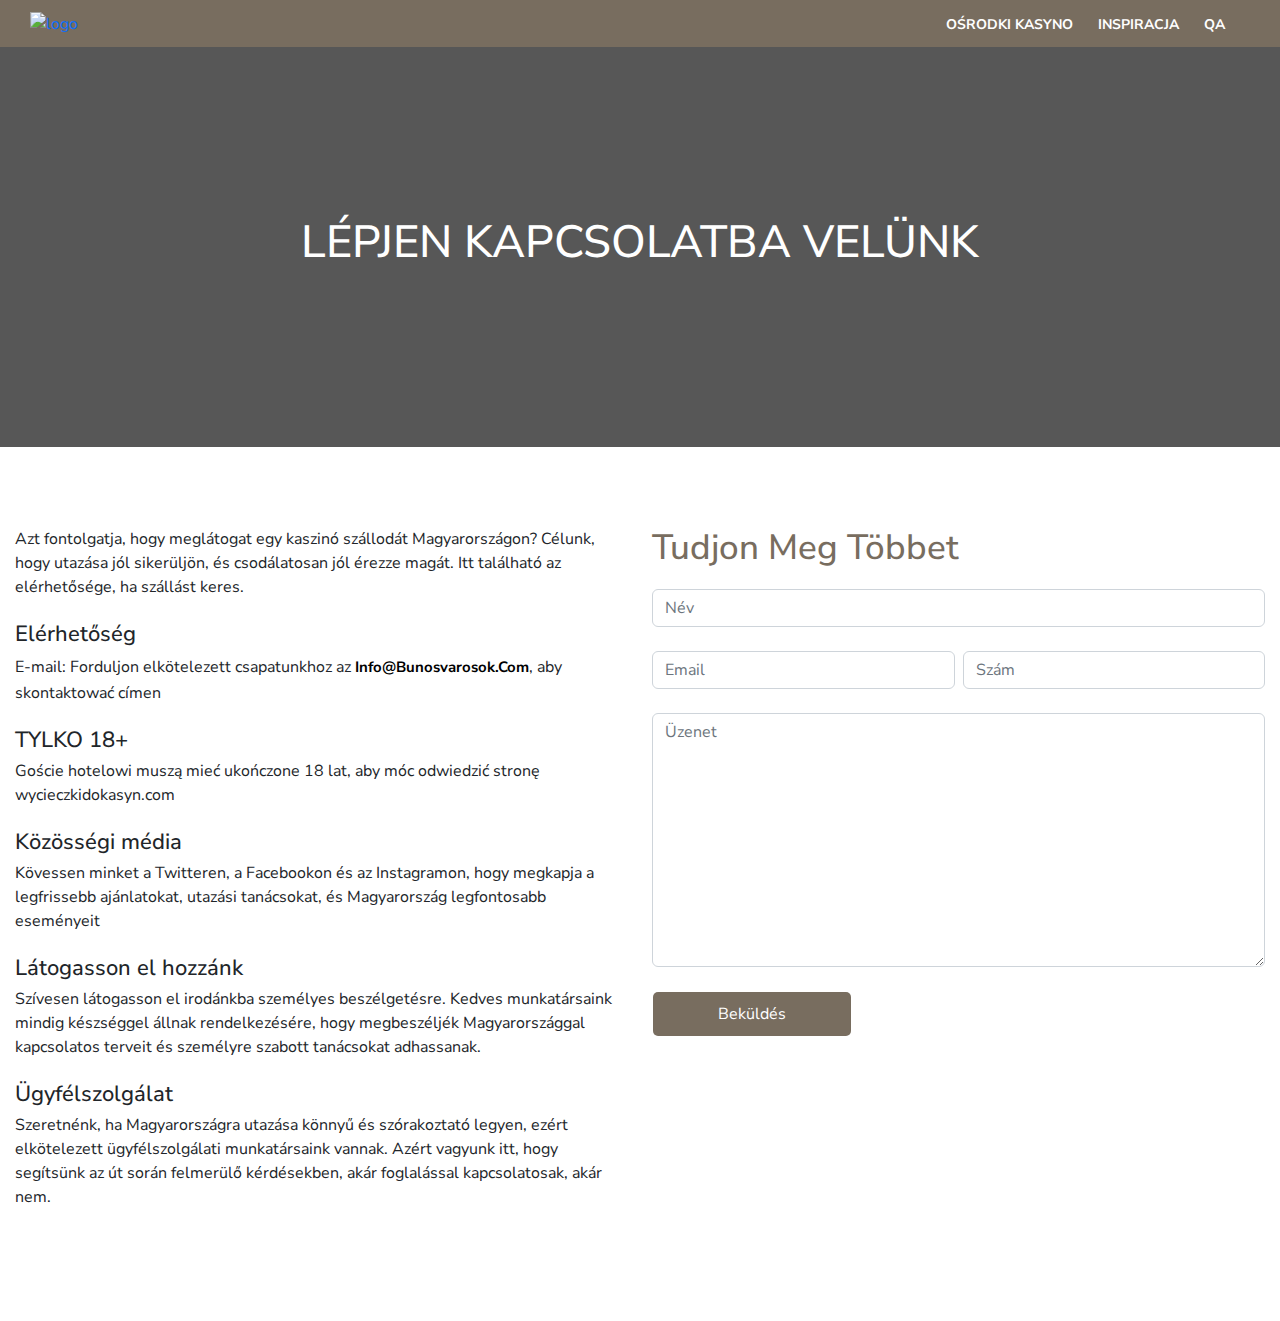
==== contactus.html @ f7ce670f "commit" ====
<!DOCTYPE html>
<html lang="hu">

<head>
    <meta charset="UTF-8">
    <meta name="viewport" content="width=device-width, initial-scale=1.0">
    <title>Lépjen kapcsolatba velünk</title>
    <link rel="icon" type="image/x-icon" href="image/fav.png">
    <link rel="stylesheet" href="https://cdnjs.cloudflare.com/ajax/libs/font-awesome/6.5.1/css/all.min.css">
    <link rel="stylesheet" href="css/bootstrap.css">
    <link rel="stylesheet" href="css/style.css">
    <link rel="stylesheet" href="css/responsive.css">
</head>

<body>
    <!-- header section start -->
    <nav>
        <div class="container">
            <div class="navbar">
                <div class="logo"><a href="index.html"><img src="image/logo.png" alt="logo"></a></div>
                <div class="navlink">
                    <div class="closebutton"><i class="fa fa-times-circle" aria-hidden="true"></i></div>
                    <ul>
                        <li>
                            <a href="">Ośrodki kasyno</a>
                        </li>
                        <li>
                            <a href="">Inspiracja</a>
                        </li>
                        <li>
                            <a href="">QA</a>
                        </li>

                    </ul>
                </div>
                <div class="open"><i class="fa fa-bars" aria-hidden="true"></i></div>
            </div>
        </div>
    </nav>
    <!-- header section start -->
    <!-- hotel banner section start -->
    <div class="contact_banner">
        <div class="container">
            <div class="row">
                <div class="col-12">
                    <div class="banner_box">
                        <h1>Lépjen kapcsolatba velünk</h1>
                    </div>
                </div>
            </div>
        </div>
    </div>
    <!-- hotel banner section end -->
    <!-- information section start -->
    <div class="contact_section">
        <div class="container">
            <div class="row mb-4 email">
                <div class="col-lg-6">
                    <p>Azt fontolgatja, hogy meglátogat egy kaszinó szállodát Magyarországon? Célunk, hogy utazása jól
                        sikerüljön, és csodálatosan jól érezze magát. Itt található az elérhetősége, ha szállást keres.
                    </p>
                    <h3 class="mb-1">Elérhetőség</h3>
                    <p>E-mail: Forduljon elkötelezett csapatunkhoz az<a href="mailto:info@bunosvarosok.com"><b>
                                info@bunosvarosok.com</b></a>, aby skontaktować
                        címen</p>
                    <h3 class="mb-1">TYLKO 18+</h3>
                    <p class="mb-2">Goście hotelowi muszą mieć ukończone 18 lat, aby móc odwiedzić stronę
                        wycieczkidokasyn.com</p>
                    <h3 class="mb-1">Közösségi média</h3>
                    <p class="mb-2">Kövessen minket a Twitteren, a Facebookon és az Instagramon, hogy megkapja a
                        legfrissebb
                        ajánlatokat, utazási tanácsokat, és Magyarország legfontosabb eseményeit
                    </p>
                    <h3 class="mb-1">Látogasson el hozzánk</h3>
                    <p class="mb-2">Szívesen látogasson el irodánkba személyes beszélgetésre. Kedves
                        munkatársaink mindig készséggel állnak rendelkezésére, hogy megbeszéljék Magyarországgal
                        kapcsolatos terveit és személyre szabott tanácsokat adhassanak.
                    </p>
                    <h3 class="mb-1">Ügyfélszolgálat</h3>
                    <p class="mb-2">Szeretnénk, ha Magyarországra utazása könnyű és szórakoztató legyen, ezért
                        elkötelezett ügyfélszolgálati munkatársaink vannak. Azért vagyunk itt, hogy segítsünk az út
                        során
                        felmerülő kérdésekben, akár foglalással kapcsolatosak, akár nem.

                    </p>
                </div>
                <div class="col-lg-6">
                    <div class="right_side_first">
                        <!-- <img src="./assets/images/Homebanner.jpeg" alt="" class="img-fluid"> -->
                       <h2>Tudjon meg többet</h2> 
                        <form action="#">
                            <div class="div mb-4">
                                <input type="text" placeholder="Név" class="form-control ">
                            </div>
                            <div class="div  mb-4 d-flex">
                                <input type="email" placeholder="Email" class="form-control me-2">
                                <input type="number" placeholder="Szám" class="form-control">
                            </div>
                            <div class="div mb-4">
                                <textarea class="form-control" placeholder="Üzenet" rows="10"></textarea>
                            </div>
                            <div class="div">
                                <input type="Submit" value="Beküldés" class="form-control sub_btn">
                            </div>
                        </form>
                    </div>
                </div>
            </div>
        </div>
    </div>
    <!-- information section end -->
    <!-- footer start -->
    <!-- <div class="footer">
        <div class="container">
            <div class="row">
                <div class="col-lg-4 col-sm-12 col-xs-12">
                    <div class="self_footer">
                        <a href="index.html">
                            <h4><img src="image/logo.png" alt="logo"></h4>
                        </a>
                        <ul>
                            <li>Winning Wonderland doświadcz luksusu w <br>naszym Premier Casino Resort
                            </li>
                        </ul>
                    </div>
                </div>
                <div class="col-lg-4 col-sm-12 col-xs-12">
                    <div class="self_footer self_footer_address">
                        <h4>Linki do stron</h4>
                        <ul>
                            <li>
                                <a href="casinoresort.html">Ośrodki kasyno</a>
                            </li>
                            <li>
                                <a href="inspiration.html">Inspiracja</a>
                            </li>
                            <li>
                                <a href="QA.html">QA</a>
                            </li>
                            <li>
                                <a href="contactus.html">Skontaktuj się z nami</a>
                            </li>
                            <li>
                                <a href="privacy.html">Polityka prywatności</a>
                            </li>
                            <li>
                                <a href="terms.html">Warunki</a>
                            </li>
                        </ul>
                    </div>
                </div>
                <div class="col-lg-4 col-sm-12 col-xs-12">
                    <div class="self_footer self_footer_address">
                        <h4>Aby się z nami skontaktować
                        </h4>
                        <div class="email">
                            <p>E-MAIL:
                            </p>
                            <ul>
                                <li>
                                    <a href="mailto:@wycieczkidokasyn.com">info@wycieczkidokasyn.com</a>
                                </li>
                            </ul>
                        </div>
                    </div>
                </div>
            </div>
            <div class="row">
                <div class="col-12 text-center">
                    <div class="social_profile">
                        <ul>
                            <li><a href="#"><i class="fa-brands fa-facebook-f"></i></a></li>
                            <li><a href="#"><i class="fa-brands fa-x-twitter"></i></a></li>
                            <li><a href="#"><i class="fa-brands fa-google-plus-g"></i></a></li>
                            <li><a href="#"><i class="fa-brands fa-instagram"></i></a></li>
                        </ul>
                    </div>
                </div>
            </div>
        </div>
    </div>
    footer section end -->
    <!-- footer copyright section start -->
    <!-- <div class="copyright_section">
        <div class="container">
            <div class="row">
                <div class="col-lg-12 col-sm-12 col-xs-12">
                    <p class="copyright">Copyright © 2024<a href="#">wycieczkidokasyn</a>.</p>
                </div>
            </div>
        </div>
    </div> -->
    <!-- footer copyright section end  -->
    <script src="https://cdnjs.cloudflare.com/ajax/libs/jquery/2.2.2/jquery.min.js"></script>
    <script src="javascript/bootstrap.js"></script>
    <script src="javascript/slick.js"></script>
    <script src="https://maxcdn.bootstrapcdn.com/bootstrap/4.1.3/js/bootstrap.min.js"></script>
    <script>
        $(document).ready(function () {
            $(".open").click(function () {
                $("body").addClass("toggle");
            });
        });
        $(document).ready(function () {
            $(".closebutton").click(function () {
                $("body").removeClass("toggle");
            });
        });
    </script>
    <script>
        (function () {
            "use strict";

            var cookieAlert = document.querySelector(".cookie-alert");
            var acceptCookies = document.querySelector(".accept-cookies");

            cookieAlert.offsetHeight; // Force browser to trigger reflow (https://stackoverflow.com/a/39451131)

            if (!getCookie("acceptCookies")) {
                cookieAlert.classList.add("show");
            }

            acceptCookies.addEventListener("click", function () {
                setCookie("acceptCookies", true, 60);
                cookieAlert.classList.remove("show");
            });
        })();

        // Cookie functions stolen from w3schools
        function setCookie(cname, cvalue, exdays) {
            var d = new Date();
            d.setTime(d.getTime() + (exdays * 24 * 60 * 60 * 1000));
            var expires = "expires=" + d.toUTCString();
            document.cookie = cname + "=" + cvalue + ";" + expires + ";path=/";
        }

        function getCookie(cname) {
            var name = cname + "=";
            var decodedCookie = decodeURIComponent(document.cookie);
            var ca = decodedCookie.split(';');
            for (var i = 0; i < ca.length; i++) {
                var c = ca[i];
                while (c.charAt(0) === ' ') {
                    c = c.substring(1);
                }
                if (c.indexOf(name) === 0) {
                    return c.substring(name.length, c.length);
                }
            }
            return "";
        }
    </script>
    <script>
        $(document).ready(function () {
            $(window).scroll(function () {
                var nav = $("nav");
                nav.toggleClass("sticky", $(window).scrollTop() > 0);
            });
        });
    </script>

</body>

</html>
---- css/style.css ----
@import url('https://fonts.googleapis.com/css2?family=Nunito+Sans:opsz,wght@6..12,200;6..12,300;6..12,400;6..12,500;6..12,600;6..12,700;6..12,800;6..12,900;6..12,1000&display=swap');

:root {
    --primary-color: #786D5F;
    --secondary-color: #FFDE59;
    --main-color: #fff;
}

* {
    margin: 0;
    padding: 0;
    font-family: "Nunito sans";
}

ul,
li,
p,
a {
    text-decoration: none;
    list-style: none;
    margin: 0;
    padding: 0;
}

h1,
h2,
h3,
h4,
h5,
h6 {}

a,
a:hover,
a:focus,
a:active {
    text-decoration: none;
    outline: none;
}

.button,
a:hover {
    color: #000;
}

img {
    width: 100%;
    max-width: 100%;
}

.container {
    width: 100%;
    max-width: 1440px;
    margin: 0 auto;
    padding: 0 15px;
}

h2 {
    text-align: center;
    color: var(--primary-color);
    font-size: 35px;
    padding-bottom: 50px;
    text-transform: capitalize;
}

/* navbar styling  */
nav {
    background-color: var(--primary-color);
}

.logo img {
    max-width: 130px;
}

.navbar {
    padding: 10px 15px;
    display: flex;
    justify-content: space-between;
    align-items: center;
}

.navlink ul {
    display: flex;
    align-items: center;
}

.navlink ul li {
    font-size: 18px;
    margin: 0 25px 0 0;

}

.navlink ul li a {
    color: #fff;
    font-size: 14px;
    font-style: normal;
    font-weight: bold;
    line-height: normal;
    text-transform: uppercase;
}

.open {
    display: none;
}

.closebutton {
    display: none;
}

.banner_box {
    display: flex;
    flex-direction: column;
    justify-content: center;
    align-items: center;
    height: 100%;
    text-align: center;
    position: absolute;
    top: 50%;
    left: 50%;
    color: var(--main-color);
    width: 80%;
    transform: translate(-50%, -50%);
}

.banner_box h1 {
    font-size: 45px;
    text-transform: uppercase;
}

/* navbar stylng end */
/* contact styling start */
.contact_banner {
    height: 400px;
    background-image: url(../image/contactusbanner.jpg);
    background-size: cover;
    background-position: bottom;
    background-repeat: no-repeat;
    position: relative;
}

.contact_banner::before {
    position: absolute;
    content: '';
    background: #000000a8;
    width: 100%;
    height: 100%;
    z-index: 0;
}

.contact_section h3 {
    font-size: 22px;
    text-align: left;
    line-height: 30px;
    margin-top: 20px;
    padding: 0;
}

.contact_section h2 {
    font-size: 35px;
    text-align: left;
    padding: 0;
    margin-bottom: 20px;

}

.contact_section {
    padding: 80px 0;
}

input.form-control.sub_btn {
    width: 200px;
    padding: 10px;
    background-color: var(--primary-color);
    color: #ffff;
    border: 1px solid transparent;
    transition: all 0.5s;
}

input.form-control.sub_btn:hover {
    font-weight: 500;
    background-color: #fff;
    color: var(--primary-color);
    border: 1px solid var(--primary-color);
}

.row.email p a {
    color: #000;
    -webkit-transition: all 0.3s ease 0s;
    transition: all 0.3s ease 0s;
    line-height: 28px;
    font-size: 15px;
    text-transform: capitalize;
}

/* contact styling end */
/* privacy styling start */
.privacy__section {
    position: relative;
    height: 400px;
    background-image: url(../img/privacybanner.jpg);
    background-repeat: no-repeat;
    background-size: cover;
    background-position: center;
    object-fit: cover;
    margin-top: 0;
    isolation: isolate;
    display: flex;
    flex-direction: column;
    justify-content: center;
    align-items: center;
    text-align: center;
}

.privacy__section::after {
    content: '';
    position: absolute;
    inset: 0;
    background-color: rgba(0, 0, 0, 0.55);
    z-index: -1;
}

.privacy-policy {
    padding: 40px 0;
}

.privacy-policy a {
    color: #000;
    font-weight: 700;
}

.privacy__section .banner__text h1 {
    color: var(--main-color);
    text-transform: uppercase;
}

/* privacy styling end */
/* terms styling start */
.terms__section {
    position: relative;
    height: 400px;
    background-image: url(../img/termsbanner.jpg);
    background-repeat: no-repeat;
    background-size: cover;
    background-position: center;
    object-fit: cover;
    margin-top: 0;
    isolation: isolate;
    display: flex;
    flex-direction: column;
    justify-content: center;
    align-items: center;
    text-align: center;

}

.terms__section::after {
    content: '';
    position: absolute;
    inset: 0;
    background-color: rgba(0, 0, 0, 0.55);
    z-index: -1;
}

.terms_conditons {
    padding: 40px 0;
}

.terms_conditons a {
    color: #000;
    font-weight: 700;
}

.terms__section .banner__text h1 {
    color: #fff;
    text-transform: uppercase;
}

.banner__text {
    display: flex;
    flex-direction: column;
    justify-content: center;
    align-items: center;
    height: 100%;
    text-align: center;
    position: absolute;
    top: 50%;
    left: 50%;
    color: var(--main-color);
    width: 80%;
    transform: translate(-50%, -50%);
}

.terms_conditons ul li {
    list-style-type: disc;
    margin-left: 15px;
}

.terms_conditons ol li {
    margin-left: -9px;
    list-style-type: unset;

}

/* terms styling end */
/* footer styling */
.footer {
	padding: 40px 0;
    background: var(--primary-color);
}

/*END FOOTER SOCIAL DESIGN*/
.self_footer h4 img {
	max-width: 200px;
}


.self_footer h4 {
	color: var(--main-color);
	margin-top: 0;
	margin-bottom: 5px;
	font-weight: 700;
	text-transform: uppercase;
	font-size: 20px;
}
.self_footer p {
	color: var(--main-color);
	text-transform: uppercase;
	margin: 21px 0 0;
}

.self_footer ul {
	margin: 0;
	padding: 0;
	list-style: none;
}

.self_footer ul li {
	font-weight: 400;
	color: var(--secondary-color);
	line-height: 28px;
}

.self_footer ul li a {
	color: var(--font-color);
	-webkit-transition: all 0.3s ease 0s;
	transition: all 0.3s ease 0s;
	line-height: 28px;
	font-size: 15px;
	text-transform: capitalize;
}

.self_footer ul li a:hover {
	color: var(--main-color);
}

.self_footer_address ul li {
	color: #fff;
	font-size: 15px;
}

.self_footer_address ul li span {
	font-weight: 400;
	color: #fff;
	line-height: 28px;
}

.self_footer {
	margin-bottom: 20px;
}

.contact_social ul {
	list-style: outside none none;
	margin: 0;
	padding: 0;
}

/*END NEWSLETTER CSS*/

/*START SOCIAL PROFILE CSS*/
.social_profile {
	margin-top: 30px;
}

.social_profile ul {
	list-style: outside none none;
	margin: 0;
	padding: 0;
}

.social_profile ul li {
	float: left;
}

.social_profile ul li a {
	text-align: center;
	border: 0px;
	text-transform: uppercase;
	transition: all 0.3s ease 0s;
	margin: 0px 8px 0 0;
	font-size: 18px;
	color: #fff;
	border-radius: 50%;
	width: 50px;
	height: 50px;
	border: 2px solid var(--main-color);
	background: var(--main-color);
	display: inline-flex;
	justify-content: center;
	align-items: center;
}

.social_profile ul li a:hover {
	background: #fff;
	border: 2px solid var(--main-color);
	color: var(--main-color);
}

/*END SOCIAL PROFILE CSS*/
.copyright {
	margin-top: 70px;
	padding-top: 40px;
	color: var(--main-color);
	font-size: 15px;
	border-top: 1px solid var(--main-color);
	text-align: center;
}

.copyright a {
	color: var(--font-color);
	transition: all 0.2s ease 0s;
}

.copyright a:hover {
	color: var(--secondary-color);
}

/* footer styling end */
/* search styling start */
#search-wrapper {
    display: flex;
    border: 1px solid rgba(0, 0, 0, 0.276);
    align-items: stretch;
    border-radius: 50px;
    background-color: #fff;
    overflow: hidden;
    max-width: 400px;
    box-shadow: 2px 1px 5px 1px rgba(0, 0, 0, 0.273);

}

#search {
    border: none;
    width: 350px;
    font-size: 15px;
}

#search:focus {
    outline: none;
}

.search-icon {
    margin: 10px;
    color: rgba(0, 0, 0, 0.564);
}

#search-button {
    border: none;
    cursor: pointer;
    color: #fff;
    background-color:var(--primary-color);
    padding: 0px 10px;
}

/* search styling end */
---- css/responsive.css ----
@media screen and (max-width:1200px) {
    body.toggle .navlink {
        transform: translateX(0);
        
    }

    .open {
        display: block;
        color: #fff;
        font-size: 30px;
    }

    .closebutton {
        display: block;
        position: absolute;
        top: 20px;
        right: 40px;
        color: #fff;
        font-size: 25px;
    }

    .saerchbar {
        display: none;
    }


    .navlink {
        transform: translateX(-100%);
        transition: all 0.5s linear;
        position: fixed;
        left: 0;
        top: 0;
        bottom: 0;
        background: #004F44;
        width: 400px;
        padding: 40px;
        margin: 0;
        z-index: 9;
    }

    .navlink ul {
        display: flex;
        flex-direction: column;
        align-items: start;
    }

    .navbar .navlink {
        margin-left: 0;

    }

    .navlink ul li a {
        color: #fff;
    }

    .navlink ul li {
        padding: 10px;
    }

    .box1 h2 {
        margin-top: 10px;
    }

    .social_profile ul li a {
        font-size: 18px;
        width: 45px;
        height: 45px;
        line-height: 47px;
    }

    .copyright {
        margin-top: 20px;
        padding-top: 10px;
    }

    .same_box h1 {
        font-size: 35px;
    }

    .same_box p {
        font-size: 16px;

    }
    
}
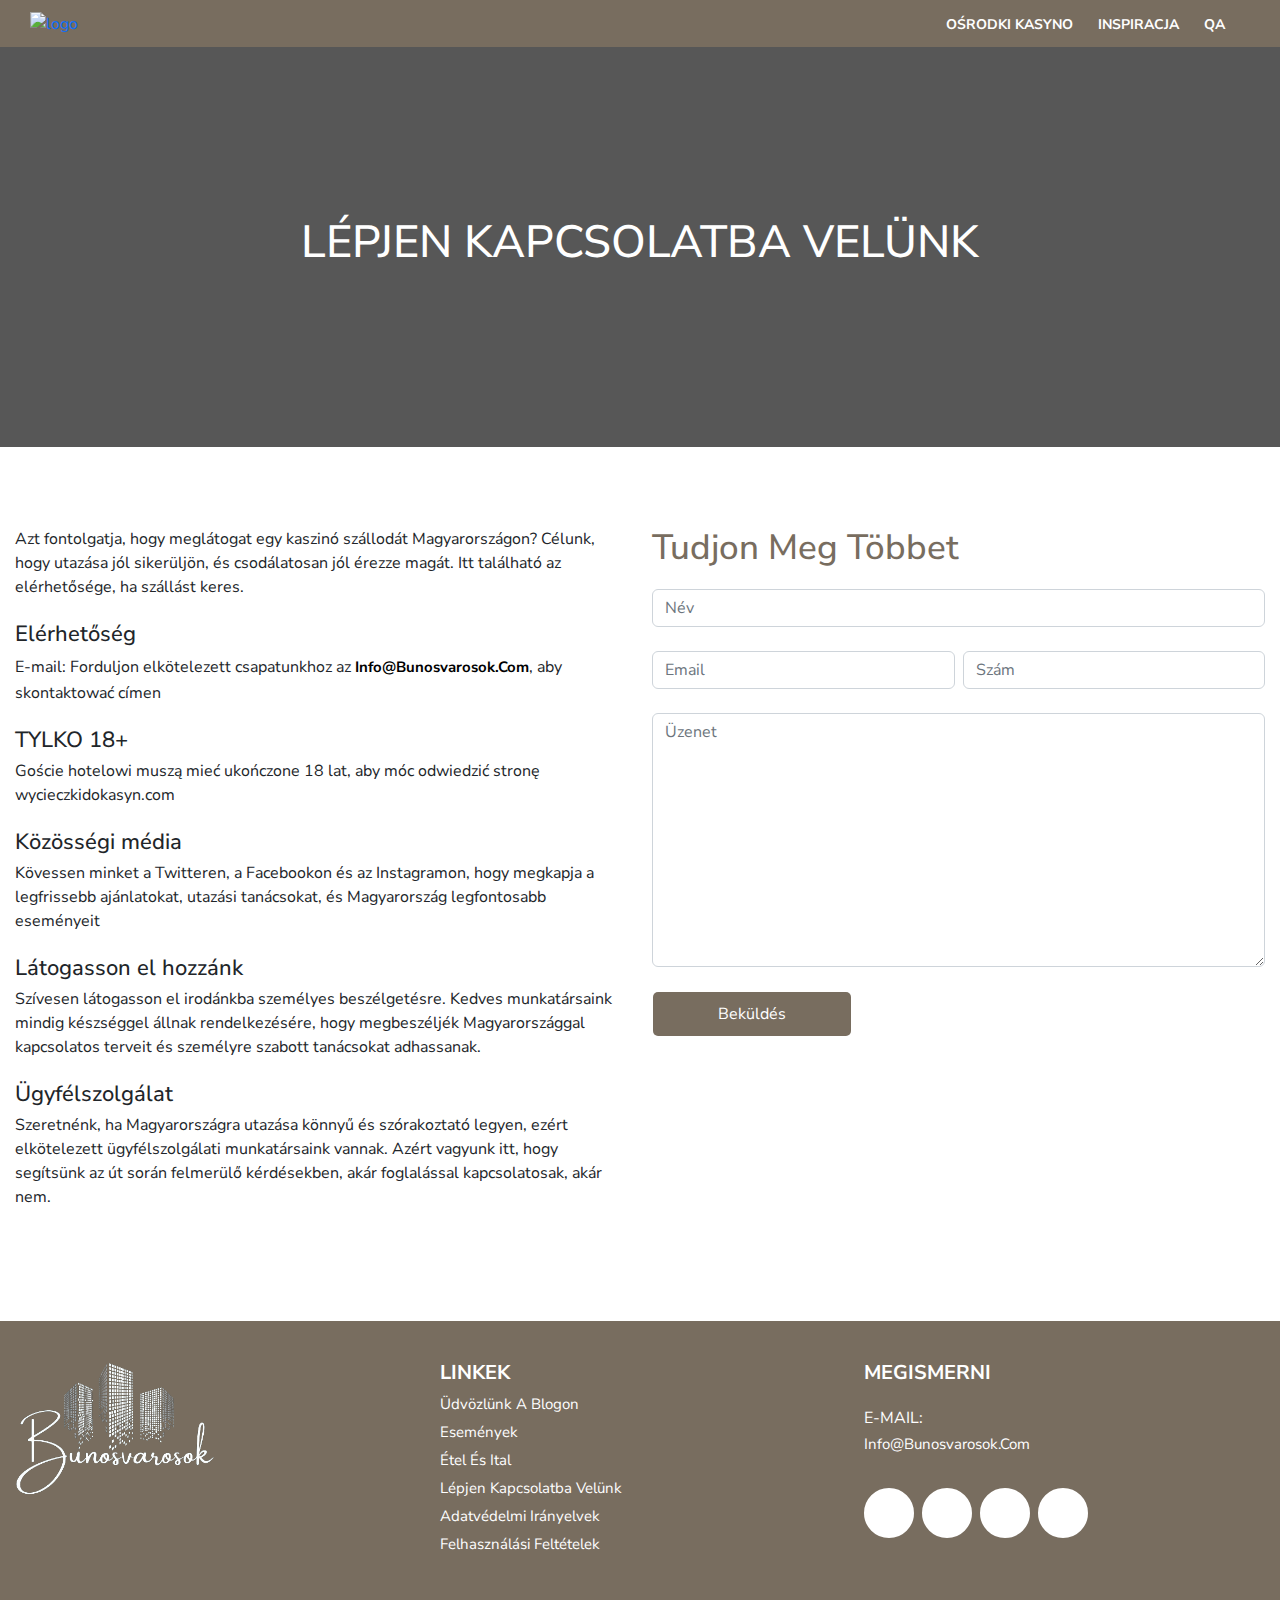
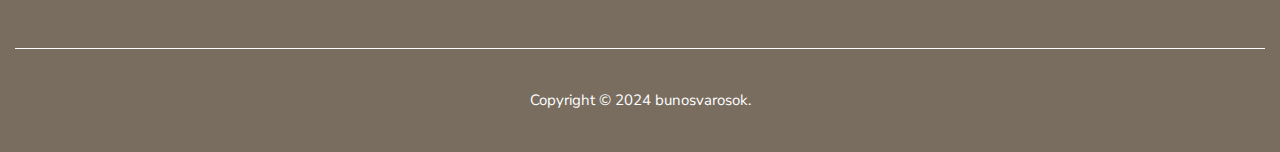
==== commit 79518fbb: "CHANGES" ====
--- a/contactus.html
+++ b/contactus.html
@@ -109,87 +109,79 @@
         </div>
     </div>
     <!-- information section end -->
-    <!-- footer start -->
-    <!-- <div class="footer">
+    <!-- footer section start -->
+    <div class="footer">
         <div class="container">
             <div class="row">
                 <div class="col-lg-4 col-sm-12 col-xs-12">
                     <div class="self_footer">
                         <a href="index.html">
-                            <h4><img src="image/logo.png" alt="logo"></h4>
+                            <h4><img src="img/logo.png" alt="logo"></h4>
                         </a>
                         <ul>
-                            <li>Winning Wonderland doświadcz luksusu w <br>naszym Premier Casino Resort
-                            </li>
+                            <!-- <li>Ontdek de beste casinohotels van Nederland en geniet van elke seconde van uw leven met
+                                onze diensten.
+                            </li> -->
                         </ul>
                     </div>
                 </div>
                 <div class="col-lg-4 col-sm-12 col-xs-12">
                     <div class="self_footer self_footer_address">
-                        <h4>Linki do stron</h4>
+                        <h4>LINKEK</h4>
                         <ul>
                             <li>
-                                <a href="casinoresort.html">Ośrodki kasyno</a>
-                            </li>
-                            <li>
-                                <a href="inspiration.html">Inspiracja</a>
-                            </li>
-                            <li>
-                                <a href="QA.html">QA</a>
-                            </li>
-                            <li>
-                                <a href="contactus.html">Skontaktuj się z nami</a>
-                            </li>
-                            <li>
-                                <a href="privacy.html">Polityka prywatności</a>
-                            </li>
-                            <li>
-                                <a href="terms.html">Warunki</a>
+                                <a href="hotel.html"> Üdvözlünk a blogon</a>
+                            </li>
+                            <li>
+                                <a href="events.html">Események</a>
+                            </li>
+                            <li>
+                                <a href="food.html">Étel és ital</a>
+                            </li>
+                            <li>
+                                <a href="contactus.html">Lépjen kapcsolatba velünk</a>
+                            </li>
+                            <li>
+                                <a href="privacy.html">Adatvédelmi irányelvek</a>
+                            </li>
+                            <li>
+                                <a href="terms.html">Felhasználási feltételek</a>
                             </li>
                         </ul>
                     </div>
                 </div>
                 <div class="col-lg-4 col-sm-12 col-xs-12">
                     <div class="self_footer self_footer_address">
-                        <h4>Aby się z nami skontaktować
+                        <h4>MEGISMERNI
                         </h4>
                         <div class="email">
                             <p>E-MAIL:
                             </p>
                             <ul>
                                 <li>
-                                    <a href="mailto:@wycieczkidokasyn.com">info@wycieczkidokasyn.com</a>
+                                    <a href="mailto:info@bunosvarosok.com">info@bunosvarosok.com</a>
                                 </li>
                             </ul>
                         </div>
-                    </div>
-                </div>
-            </div>
-            <div class="row">
-                <div class="col-12 text-center">
-                    <div class="social_profile">
-                        <ul>
-                            <li><a href="#"><i class="fa-brands fa-facebook-f"></i></a></li>
-                            <li><a href="#"><i class="fa-brands fa-x-twitter"></i></a></li>
-                            <li><a href="#"><i class="fa-brands fa-google-plus-g"></i></a></li>
-                            <li><a href="#"><i class="fa-brands fa-instagram"></i></a></li>
-                        </ul>
-                    </div>
-                </div>
-            </div>
-        </div>
-    </div>
-    footer section end -->
-    <!-- footer copyright section start -->
-    <!-- <div class="copyright_section">
-        <div class="container">
+                        <div class="social_profile">
+                            <ul>
+                                <li><a href="#"><i class="fa-brands fa-facebook-f"></i></a></li>
+                                <li><a href="#"><i class="fa-brands fa-x-twitter"></i></a></li>
+                                <li><a href="#"><i class="fa-brands fa-google-plus-g"></i></a></li>
+                                <li><a href="#"><i class="fa-brands fa-instagram"></i></a></li>
+
+                            </ul>
+                        </div>
+                    </div>
+                </div>
+            </div>
             <div class="row">
                 <div class="col-lg-12 col-sm-12 col-xs-12">
-                    <p class="copyright">Copyright © 2024<a href="#">wycieczkidokasyn</a>.</p>
-                </div>
-            </div>
-        </div>
-    </div> -->
+                    <p class="copyright">Copyright © 2024 <a href="#">bunosvarosok</a>.</p>
+                </div>
+            </div>
+        </div>
+    </div>
     <!-- footer copyright section end  -->
     <script src="https://cdnjs.cloudflare.com/ajax/libs/jquery/2.2.2/jquery.min.js"></script>
     <script src="javascript/bootstrap.js"></script>
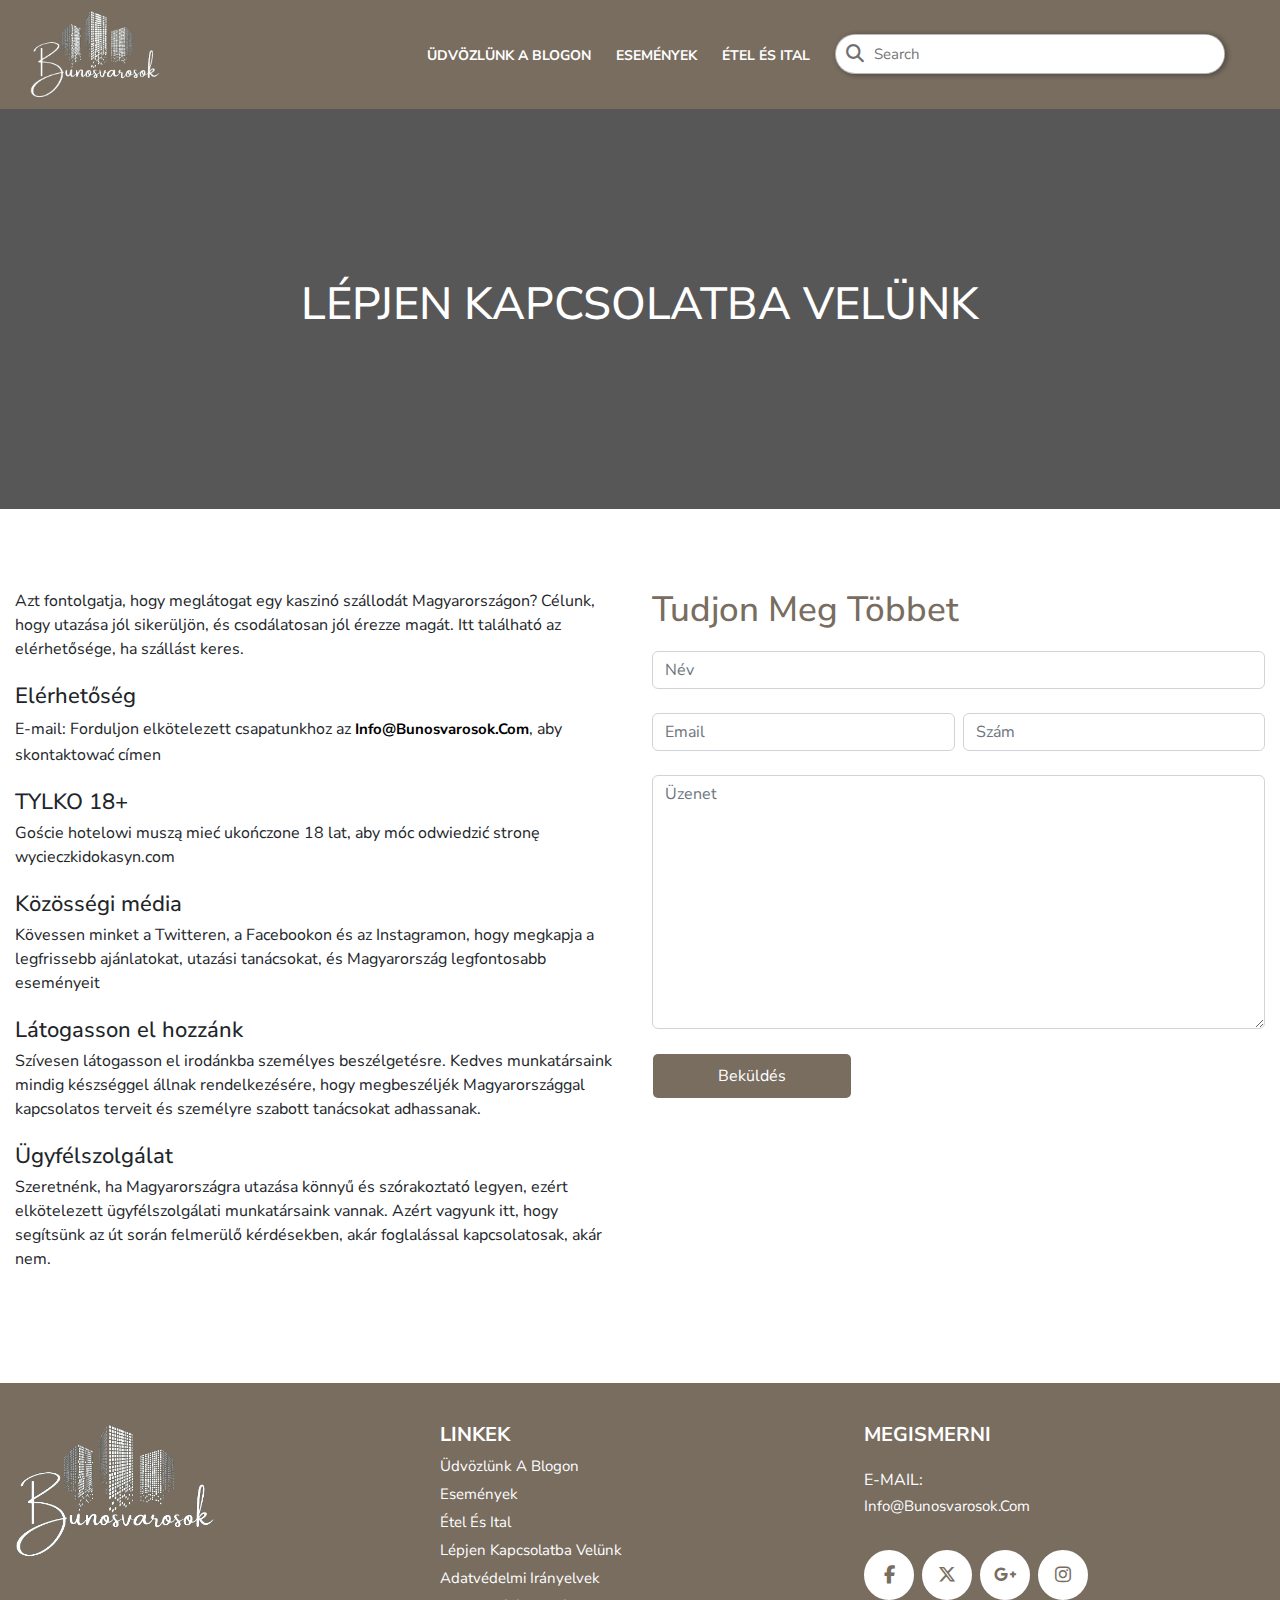
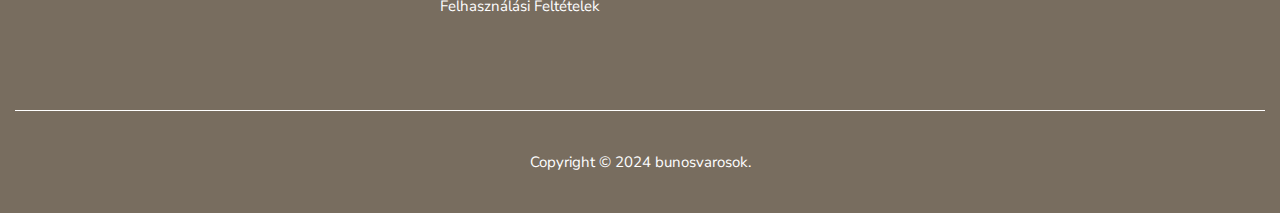
==== commit 7b001936: "changes" ====
--- a/contactus.html
+++ b/contactus.html
@@ -17,21 +17,26 @@
     <nav>
         <div class="container">
             <div class="navbar">
-                <div class="logo"><a href="index.html"><img src="image/logo.png" alt="logo"></a></div>
+                <div class="logo"><a href="index.html"><img src="img/logo.png" alt="logo"></a></div>
                 <div class="navlink">
                     <div class="closebutton"><i class="fa fa-times-circle" aria-hidden="true"></i></div>
                     <ul>
                         <li>
-                            <a href="">Ośrodki kasyno</a>
-                        </li>
-                        <li>
-                            <a href="">Inspiracja</a>
-                        </li>
-                        <li>
-                            <a href="">QA</a>
-                        </li>
-
+                            <a href="hotel.html"> Üdvözlünk a blogon</a>
+                        </li>
+                        <li>
+                            <a href="events.html">Események</a>
+                        </li>
+                        <li>
+                            <a href="food.html">Étel és ital</a>
+                        </li>
+                        <li>
+                            <div id="search-wrapper">
+                                <i class="search-icon fas fa-search"></i>
+                                <input type="text" id="search" placeholder="Search">
+                        </li>
                     </ul>
+
                 </div>
                 <div class="open"><i class="fa fa-bars" aria-hidden="true"></i></div>
             </div>
--- a/css/style.css
+++ b/css/style.css
@@ -2,7 +2,7 @@
 
 :root {
     --primary-color: #786D5F;
-    --secondary-color: #FFDE59;
+    --secondary-color: #000;
     --main-color: #fff;
 }
 
@@ -303,134 +303,135 @@
 /* terms styling end */
 /* footer styling */
 .footer {
-	padding: 40px 0;
+    padding: 40px 0;
     background: var(--primary-color);
 }
 
 /*END FOOTER SOCIAL DESIGN*/
 .self_footer h4 img {
-	max-width: 200px;
+    max-width: 200px;
 }
 
 
 .self_footer h4 {
-	color: var(--main-color);
-	margin-top: 0;
-	margin-bottom: 5px;
-	font-weight: 700;
-	text-transform: uppercase;
-	font-size: 20px;
-}
+    color: var(--main-color);
+    margin-top: 0;
+    margin-bottom: 5px;
+    font-weight: 700;
+    text-transform: uppercase;
+    font-size: 20px;
+}
+
 .self_footer p {
-	color: var(--main-color);
-	text-transform: uppercase;
-	margin: 21px 0 0;
+    color: var(--main-color);
+    text-transform: uppercase;
+    margin: 21px 0 0;
 }
 
 .self_footer ul {
-	margin: 0;
-	padding: 0;
-	list-style: none;
+    margin: 0;
+    padding: 0;
+    list-style: none;
 }
 
 .self_footer ul li {
-	font-weight: 400;
-	color: var(--secondary-color);
-	line-height: 28px;
+    font-weight: 400;
+    color: var(--secondary-color);
+    line-height: 28px;
 }
 
 .self_footer ul li a {
-	color: var(--font-color);
-	-webkit-transition: all 0.3s ease 0s;
-	transition: all 0.3s ease 0s;
-	line-height: 28px;
-	font-size: 15px;
-	text-transform: capitalize;
+    color: var(--font-color);
+    -webkit-transition: all 0.3s ease 0s;
+    transition: all 0.3s ease 0s;
+    line-height: 28px;
+    font-size: 15px;
+    text-transform: capitalize;
 }
 
 .self_footer ul li a:hover {
-	color: var(--main-color);
+    color: var(--secondary-color);
 }
 
 .self_footer_address ul li {
-	color: #fff;
-	font-size: 15px;
+    color: #fff;
+    font-size: 15px;
 }
 
 .self_footer_address ul li span {
-	font-weight: 400;
-	color: #fff;
-	line-height: 28px;
+    font-weight: 400;
+    color: #fff;
+    line-height: 28px;
 }
 
 .self_footer {
-	margin-bottom: 20px;
+    margin-bottom: 20px;
 }
 
 .contact_social ul {
-	list-style: outside none none;
-	margin: 0;
-	padding: 0;
+    list-style: outside none none;
+    margin: 0;
+    padding: 0;
 }
 
 /*END NEWSLETTER CSS*/
 
 /*START SOCIAL PROFILE CSS*/
 .social_profile {
-	margin-top: 30px;
+    margin-top: 30px;
 }
 
 .social_profile ul {
-	list-style: outside none none;
-	margin: 0;
-	padding: 0;
+    list-style: outside none none;
+    margin: 0;
+    padding: 0;
 }
 
 .social_profile ul li {
-	float: left;
+    float: left;
 }
 
 .social_profile ul li a {
-	text-align: center;
-	border: 0px;
-	text-transform: uppercase;
-	transition: all 0.3s ease 0s;
-	margin: 0px 8px 0 0;
-	font-size: 18px;
-	color: #fff;
-	border-radius: 50%;
-	width: 50px;
-	height: 50px;
-	border: 2px solid var(--main-color);
-	background: var(--main-color);
-	display: inline-flex;
-	justify-content: center;
-	align-items: center;
+    text-align: center;
+    border: 0px;
+    text-transform: uppercase;
+    transition: all 0.3s ease 0s;
+    margin: 0px 8px 0 0;
+    font-size: 18px;
+    color: var(--primary-color);
+    border-radius: 50%;
+    width: 50px;
+    height: 50px;
+    border: 2px solid var(--main-color);
+    background: var(--main-color);
+    display: inline-flex;
+    justify-content: center;
+    align-items: center;
 }
 
 .social_profile ul li a:hover {
-	background: #fff;
-	border: 2px solid var(--main-color);
-	color: var(--main-color);
+    background: transparent;
+    border: 1px solid var(--main-color);
+    color: var(--main-color);
 }
 
 /*END SOCIAL PROFILE CSS*/
 .copyright {
-	margin-top: 70px;
-	padding-top: 40px;
-	color: var(--main-color);
-	font-size: 15px;
-	border-top: 1px solid var(--main-color);
-	text-align: center;
+    margin-top: 70px;
+    padding-top: 40px;
+    color: var(--main-color);
+    font-size: 15px;
+    border-top: 1px solid var(--main-color);
+    text-align: center;
 }
 
 .copyright a {
-	color: var(--font-color);
-	transition: all 0.2s ease 0s;
+    color: var(--font-color);
+    transition: all 0.2s ease 0s;
 }
 
 .copyright a:hover {
-	color: var(--secondary-color);
+    color: var(--secondary-color);
 }
 
 /* footer styling end */
@@ -466,7 +467,7 @@
     border: none;
     cursor: pointer;
     color: #fff;
-    background-color:var(--primary-color);
+    background-color: var(--primary-color);
     padding: 0px 10px;
 }
 
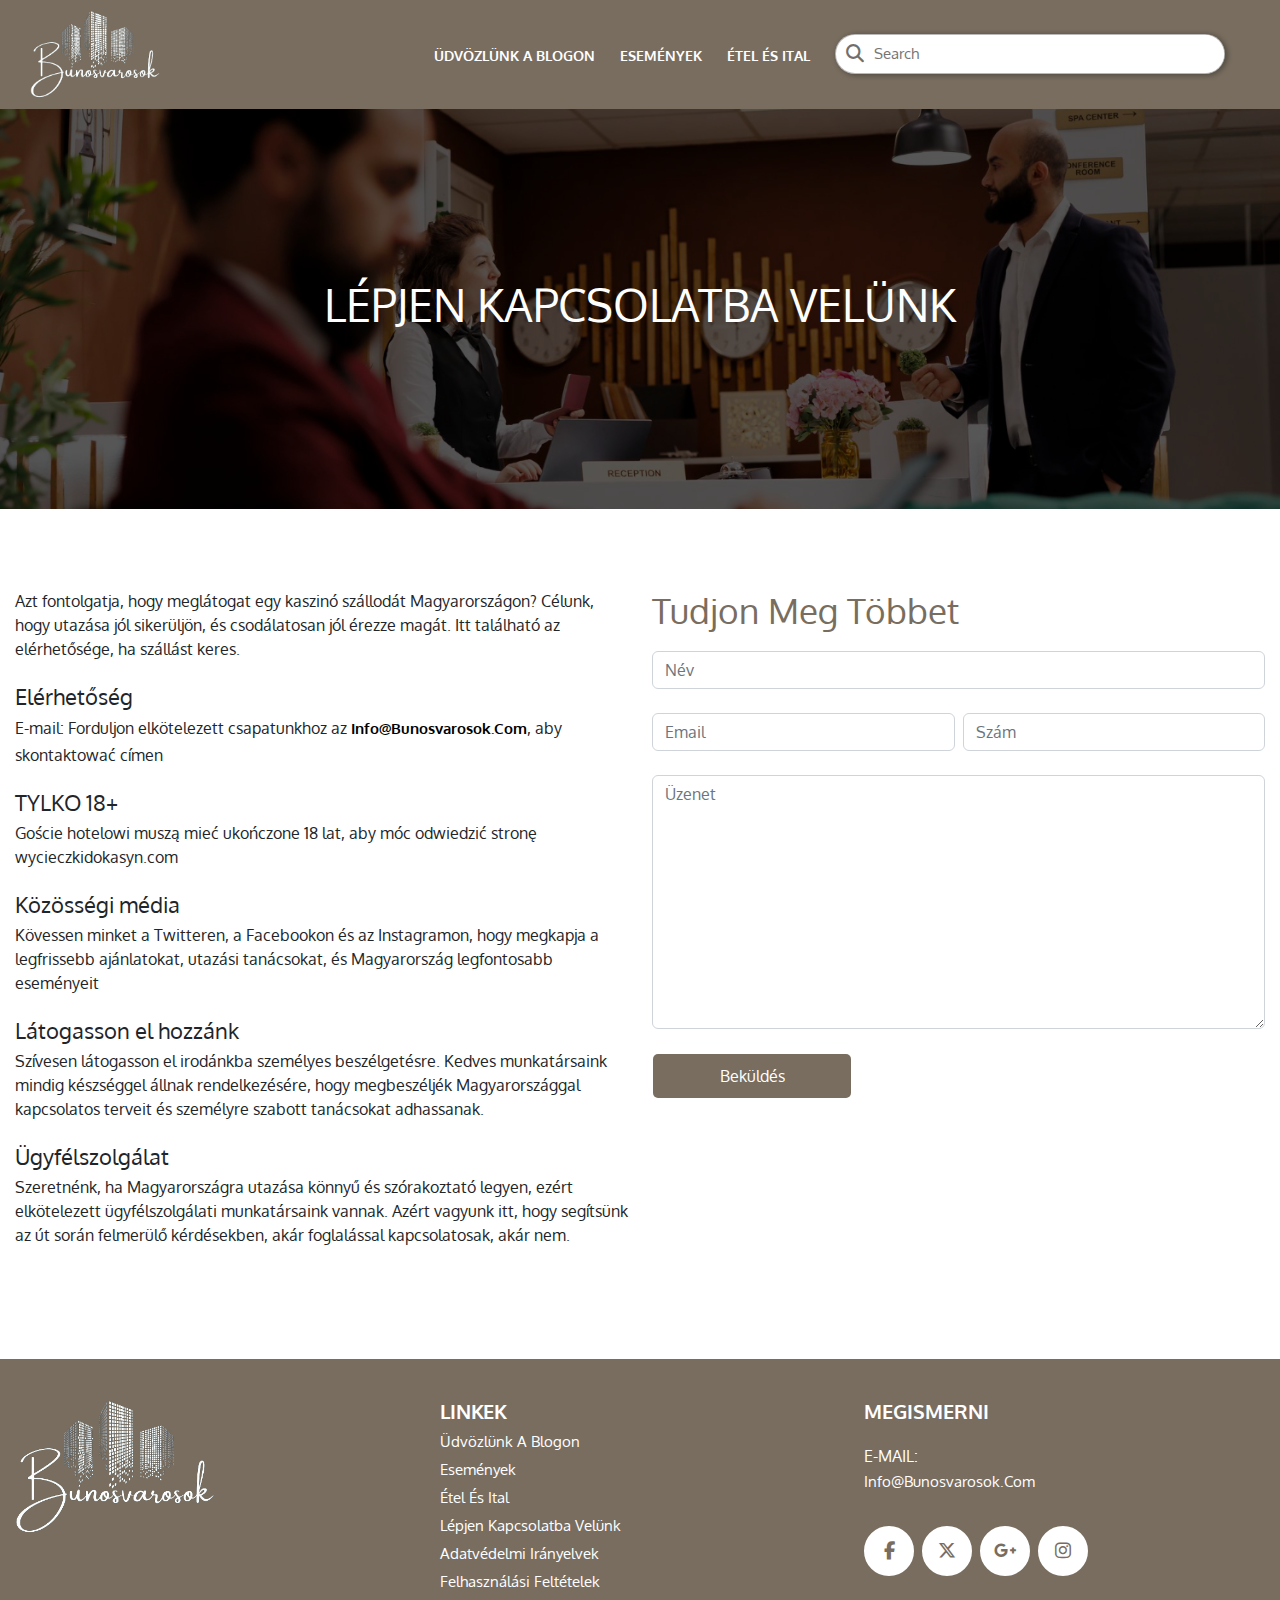
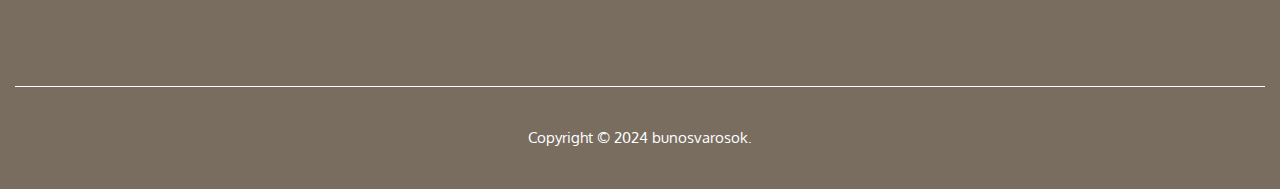
==== commit 3ffd1738: "changes" ====
--- a/contactus.html
+++ b/contactus.html
@@ -34,6 +34,7 @@
                             <div id="search-wrapper">
                                 <i class="search-icon fas fa-search"></i>
                                 <input type="text" id="search" placeholder="Search">
+                            </div>
                         </li>
                     </ul>
 
@@ -92,7 +93,7 @@
                 <div class="col-lg-6">
                     <div class="right_side_first">
                         <!-- <img src="./assets/images/Homebanner.jpeg" alt="" class="img-fluid"> -->
-                       <h2>Tudjon meg többet</h2> 
+                        <h2>Tudjon meg többet</h2>
                         <form action="#">
                             <div class="div mb-4">
                                 <input type="text" placeholder="Név" class="form-control ">
--- a/css/style.css
+++ b/css/style.css
@@ -1,4 +1,4 @@
-@import url('https://fonts.googleapis.com/css2?family=Nunito+Sans:opsz,wght@6..12,200;6..12,300;6..12,400;6..12,500;6..12,600;6..12,700;6..12,800;6..12,900;6..12,1000&display=swap');
+@import url('https://fonts.googleapis.com/css2?family=Oxygen:wght@300;400;700&display=swap');
 
 :root {
     --primary-color: #786D5F;
@@ -9,7 +9,7 @@
 * {
     margin: 0;
     padding: 0;
-    font-family: "Nunito sans";
+    font-family: "Oxygen", sans-serif;
 }
 
 ul,
@@ -58,8 +58,13 @@
     text-align: center;
     color: var(--primary-color);
     font-size: 35px;
-    padding-bottom: 50px;
+    padding-bottom: 10px;
     text-transform: capitalize;
+}
+
+.active {
+    color: var(--main-color);
+    border-bottom: 1px solid;
 }
 
 /* navbar styling  */
@@ -106,6 +111,26 @@
     display: none;
 }
 
+/* navbar stylng end */
+/* home page start */
+.home_banner {
+    height: 500px;
+    background-image: url(../img/homebanner.jpg);
+    background-size: cover;
+    background-position: center;
+    background-repeat: no-repeat;
+    position: relative;
+}
+
+.home_banner::before {
+    position: absolute;
+    content: '';
+    background: #000000a8;
+    width: 100%;
+    height: 100%;
+    z-index: 0;
+}
+
 .banner_box {
     display: flex;
     flex-direction: column;
@@ -126,13 +151,277 @@
     text-transform: uppercase;
 }
 
-/* navbar stylng end */
+/* home page end */
+/* blog styling start */
+.blog_section {
+    padding: 80px 0;
+}
+
+.blog_heading h2 {
+    margin-bottom: 0;
+    padding: 0;
+}
+
+.blog_heading {
+    text-align: center;
+    margin-bottom: 50px;
+}
+
+.blog_text {
+    display: flex;
+    flex-direction: column;
+    justify-content: center;
+    height: 100%;
+}
+
+.blog_img img {
+    width: 75%;
+    text-align: center;
+}
+
+.blog_img {
+    display: flex;
+    align-items: center;
+    justify-content: center;
+    height: 100%;
+}
+
+/* blog styling end */
+/* hotel styling start */
+.hotel_banner {
+    height: 400px;
+    background-image: url(../img/hotelbanner.jpg);
+    background-size: cover;
+    background-position: center;
+    background-repeat: no-repeat;
+    position: relative;
+}
+
+.hotel_banner::before {
+    position: absolute;
+    content: '';
+    background: #000000a8;
+    width: 100%;
+    height: 100%;
+    z-index: 0;
+}
+
+/* hotel styling end */
+/* food styling start */
+.food_banner {
+    height: 400px;
+    background-image: url(../img/foodbanner.jpg);
+    background-size: cover;
+    background-position: center;
+    background-repeat: no-repeat;
+    position: relative;
+}
+
+.food_banner::before {
+    position: absolute;
+    content: '';
+    background: #000000a8;
+    width: 100%;
+    height: 100%;
+    z-index: 0;
+}
+
+/* food styling end */
+/* below banner styling start */
+.below_section {
+    padding: 80px 0px;
+    background: #786d5f1f;
+}
+
+.below_text {
+    display: flex;
+    justify-content: center;
+    height: 100%;
+    flex-direction: column;
+    margin-bottom: 20px;
+}
+
+.below_text h2 {
+    text-align: left;
+}
+
+/* below banner styling end */
+/* hotel detail styling start */
+.hotel_detail {
+    padding: 80px 0;
+}
+
+.detail_inner {
+    text-align: center;
+    height: 100%;
+    box-shadow: rgba(100, 100, 111, 0.2) 0px 7px 29px 0px;
+    border-radius: 5px;
+    padding: 20px 15px;
+    border-bottom: 4px solid #786d5f;
+    background-color: #fff;
+    transition: all 0.5s;
+}
+
+.detail_inner article {
+    overflow: hidden;
+    height: 250px;
+    display: block;
+    width: 100%;
+    margin-bottom: 10px;
+}
+
+.detail_inner img:hover {
+    transform: scale(1.1);
+}
+
+.detail_inner img {
+    width: 100%;
+    height: 250px;
+    object-fit: cover;
+}
+
+.detail_inner img {
+    transition: all .3s linear;
+}
+
+.detail_inner h3 {
+    color: var(--primary-color);
+    margin: 15px 0;
+}
+
+
+
+/* hotel detail styling end */
+/* events styling start */
+.event_banner {
+    height: 400px;
+    background-image: url(../img/eventsbanner.jpg);
+    background-size: cover;
+    background-position: center;
+    background-repeat: no-repeat;
+    position: relative;
+}
+
+.event_banner::before {
+    position: absolute;
+    content: '';
+    background: #000000a8;
+    width: 100%;
+    height: 100%;
+    z-index: 0;
+}
+
+.events_section {
+    padding: 80px 0;
+}
+
+.canvas-picture img {
+    height: 350px;
+    object-fit: cover;
+    transition: all .3s linear;
+}
+
+.canvas-picture img:hover {
+    filter: brightness(0.5);
+}
+
+.hotel_box {
+    display: flex;
+    flex-direction: column;
+    align-items: center;
+    justify-content: center;
+    height: 100%;
+    text-align: center;
+}
+
+.hotel_box p {
+    margin-bottom: 10px;
+}
+
+a.view {
+    margin-top: 20px;
+    text-decoration: none;
+    padding: 8px 30PX;
+    color: #fff;
+    background: var(--primary-color);
+    border: 1px solid transparent;
+    transition: all 0.5s;
+    border-radius: 5px;
+    font-size: 18px;
+}
+
+a.view:hover {
+    border: 1px solid var(--primary-color);
+    color: var(--primary-color);
+    background: transparent;
+}
+
+.event_row {
+    margin-bottom: 20px;
+    box-shadow: rgba(100, 100, 111, 0.2) 0px 7px 29px 0px;
+    padding: 20px;
+}
+
+.bottom_text_section {
+    background-color: #786d5f1f;
+    padding: 80px 0;
+}
+
+/* events styling end */
+/* home aside styling */
+.events {
+    display: flex;
+    flex-direction: row;
+    align-items: center;
+    justify-content: start;
+    gap: 20px;
+}
+
+.box img {
+    width: 140px;
+}
+
+.box img:hover {
+    transition: 0.5s;
+    transform: scale(1.1);
+}
+
+.box2 h4 {
+    font-size: 18px;
+    margin-bottom: 2px;
+}
+
+.row.upcoming_events {
+    border-left: 2px solid var(--primary-color);
+    padding-left: 40px;
+    margin-left: 20px;
+}
+
+.row.upcoming_events h3 {
+    color: var(--primary-color);
+    font-size: 35px;
+    margin-top: 20px;
+}
+
+.home_asidebar {
+    padding: 80px 0;
+    background: #786d5f1f;
+}
+
+.left_side_ab {
+    display: flex;
+    align-items: center;
+    justify-content: center;
+    height: 100%;
+}
+
+/* home aside styling end */
 /* contact styling start */
 .contact_banner {
     height: 400px;
-    background-image: url(../image/contactusbanner.jpg);
+    background-image: url(../img/contactbanner.jpg);
     background-size: cover;
-    background-position: bottom;
+    background-position: center;
     background-repeat: no-repeat;
     position: relative;
 }
@@ -199,7 +488,7 @@
     background-image: url(../img/privacybanner.jpg);
     background-repeat: no-repeat;
     background-size: cover;
-    background-position: center;
+    background-position: revert;
     object-fit: cover;
     margin-top: 0;
     isolation: isolate;
--- a/css/responsive.css
+++ b/css/responsive.css
@@ -1,7 +1,7 @@
 @media screen and (max-width:1200px) {
     body.toggle .navlink {
         transform: translateX(0);
-        
+
     }
 
     .open {
@@ -31,7 +31,7 @@
         left: 0;
         top: 0;
         bottom: 0;
-        background: #004F44;
+        background: var(--primary-color);
         width: 400px;
         padding: 40px;
         margin: 0;
@@ -57,10 +57,6 @@
         padding: 10px;
     }
 
-    .box1 h2 {
-        margin-top: 10px;
-    }
-
     .social_profile ul li a {
         font-size: 18px;
         width: 45px;
@@ -73,13 +69,90 @@
         padding-top: 10px;
     }
 
-    .same_box h1 {
+    #search-wrapper {
+        max-width: 250px;
+    }
+}
+
+@media screen and (max-width:991px) {
+
+    .hotel_box {
+        margin-bottom: 35px;
+    }
+
+    .row.upcoming_events h3 {
+        margin-bottom: 0;
+        margin-top: 20px;
+    }
+
+    .right_side_ab {
+        margin-top: 20px;
+    }
+
+    .blog_img img {
+        width: 100%;
+    }
+}
+
+@media screen and (max-width:767px) {
+    .blog_img img {
+        width: 60%;
+        margin-top: 20px;
+    }
+
+    .banner_box h1 {
         font-size: 35px;
     }
 
-    .same_box p {
-        font-size: 16px;
+    .blog_section {
+        padding: 40px 0;
+    }
 
+    .blog_heading {
+        text-align: center;
+        margin-bottom: 30px;
     }
-    
+
+    .home_asidebar {
+        padding: 40px 0;
+    }
+
+    .below_section {
+        padding: 40px 0px;
+    }
+
+    .hotel_detail {
+        padding: 40px 0;
+    }
+
+    .bottom_text_section {
+        padding: 40px 0;
+    }
+
+    .events_section {
+        padding: 40px 0;
+    }
 }
+
+@media screen and (max-width:575px) {
+    .row.upcoming_events {
+        padding-left: 20px;
+        margin-left: 20px;
+    }
+
+    .row.upcoming_events h3 {
+        font-size: 28px;
+    }
+
+    .box img {
+        width: 90px;
+    }
+
+    .blog_img img {
+        width: 100%;
+    }
+
+    .banner_box h1 {
+        font-size: 30px;
+    }
+}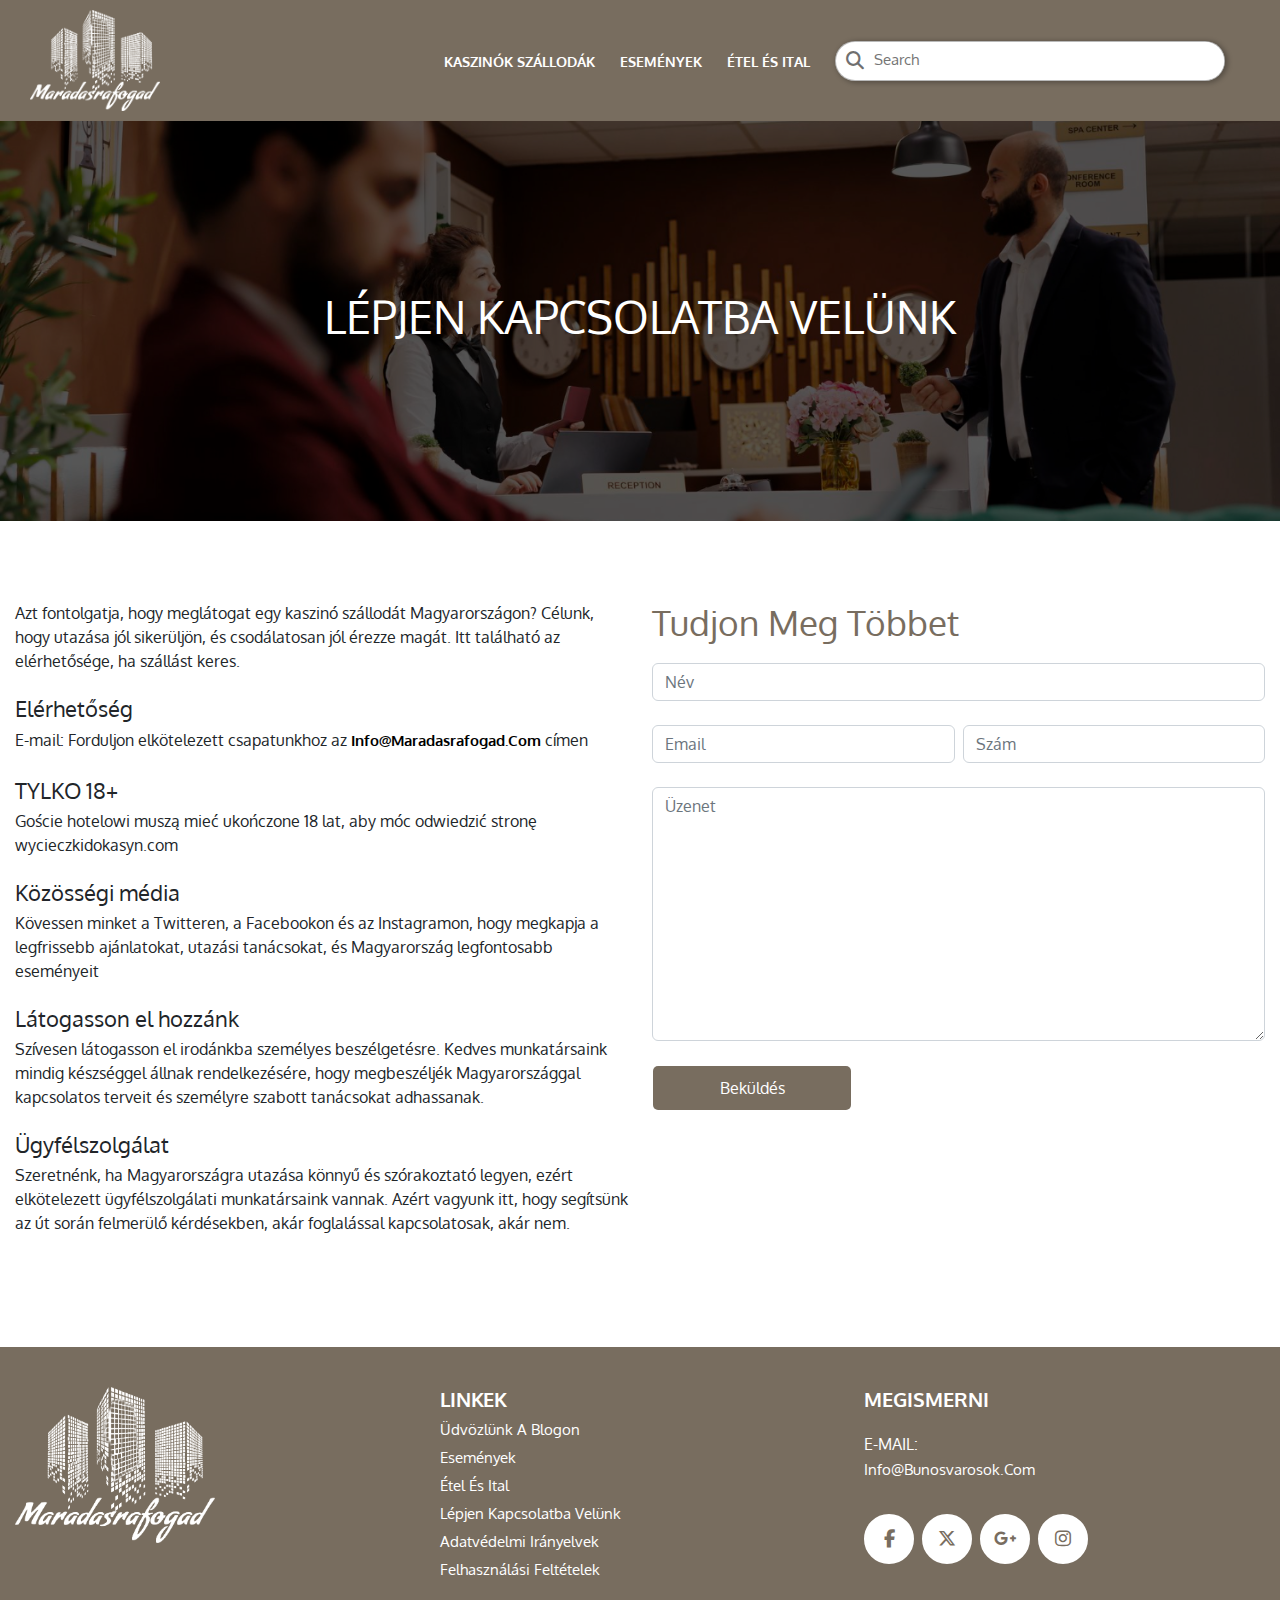
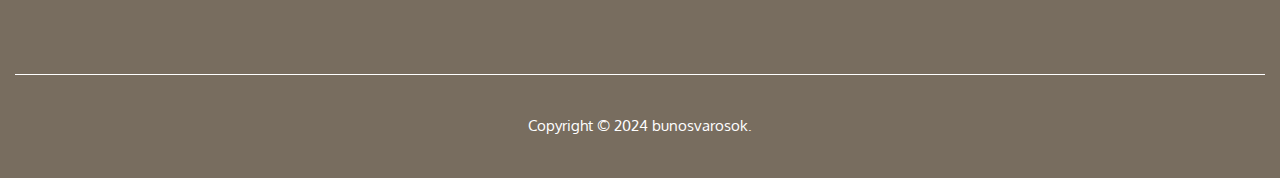
==== commit caef6faf: "sddssd" ====
--- a/contactus.html
+++ b/contactus.html
@@ -5,7 +5,7 @@
     <meta charset="UTF-8">
     <meta name="viewport" content="width=device-width, initial-scale=1.0">
     <title>Lépjen kapcsolatba velünk</title>
-    <link rel="icon" type="image/x-icon" href="image/fav.png">
+    <link rel="icon" type="image/x-icon" href="img/fav.png">
     <link rel="stylesheet" href="https://cdnjs.cloudflare.com/ajax/libs/font-awesome/6.5.1/css/all.min.css">
     <link rel="stylesheet" href="css/bootstrap.css">
     <link rel="stylesheet" href="css/style.css">
@@ -22,7 +22,7 @@
                     <div class="closebutton"><i class="fa fa-times-circle" aria-hidden="true"></i></div>
                     <ul>
                         <li>
-                            <a href="hotel.html"> Üdvözlünk a blogon</a>
+                            <a href="hotel.html"> Kaszinók szállodák</a>
                         </li>
                         <li>
                             <a href="events.html">Események</a>
@@ -66,8 +66,8 @@
                         sikerüljön, és csodálatosan jól érezze magát. Itt található az elérhetősége, ha szállást keres.
                     </p>
                     <h3 class="mb-1">Elérhetőség</h3>
-                    <p>E-mail: Forduljon elkötelezett csapatunkhoz az<a href="mailto:info@bunosvarosok.com"><b>
-                                info@bunosvarosok.com</b></a>, aby skontaktować
+                    <p>E-mail: Forduljon elkötelezett csapatunkhoz az<a href="mailto:info@maradasrafogad.com"><b>
+                                info@maradasrafogad.com</b></a>
                         címen</p>
                     <h3 class="mb-1">TYLKO 18+</h3>
                     <p class="mb-2">Goście hotelowi muszą mieć ukończone 18 lat, aby móc odwiedzić stronę
@@ -205,58 +205,6 @@
             });
         });
     </script>
-    <script>
-        (function () {
-            "use strict";
-
-            var cookieAlert = document.querySelector(".cookie-alert");
-            var acceptCookies = document.querySelector(".accept-cookies");
-
-            cookieAlert.offsetHeight; // Force browser to trigger reflow (https://stackoverflow.com/a/39451131)
-
-            if (!getCookie("acceptCookies")) {
-                cookieAlert.classList.add("show");
-            }
-
-            acceptCookies.addEventListener("click", function () {
-                setCookie("acceptCookies", true, 60);
-                cookieAlert.classList.remove("show");
-            });
-        })();
-
-        // Cookie functions stolen from w3schools
-        function setCookie(cname, cvalue, exdays) {
-            var d = new Date();
-            d.setTime(d.getTime() + (exdays * 24 * 60 * 60 * 1000));
-            var expires = "expires=" + d.toUTCString();
-            document.cookie = cname + "=" + cvalue + ";" + expires + ";path=/";
-        }
-
-        function getCookie(cname) {
-            var name = cname + "=";
-            var decodedCookie = decodeURIComponent(document.cookie);
-            var ca = decodedCookie.split(';');
-            for (var i = 0; i < ca.length; i++) {
-                var c = ca[i];
-                while (c.charAt(0) === ' ') {
-                    c = c.substring(1);
-                }
-                if (c.indexOf(name) === 0) {
-                    return c.substring(name.length, c.length);
-                }
-            }
-            return "";
-        }
-    </script>
-    <script>
-        $(document).ready(function () {
-            $(window).scroll(function () {
-                var nav = $("nav");
-                nav.toggleClass("sticky", $(window).scrollTop() > 0);
-            });
-        });
-    </script>
-
 </body>
 
 </html>--- a/css/style.css
+++ b/css/style.css
@@ -61,12 +61,13 @@
     padding-bottom: 10px;
     text-transform: capitalize;
 }
-
 .active {
-    color: var(--main-color);
+    color: var(--secondary-color) !important;
     border-bottom: 1px solid;
 }
-
+.navlink ul li a:hover {
+    color: #000;
+}
 /* navbar styling  */
 nav {
     background-color: var(--primary-color);
@@ -252,7 +253,7 @@
 }
 
 .detail_inner {
-    text-align: center;
+    text-align: left;
     height: 100%;
     box-shadow: rgba(100, 100, 111, 0.2) 0px 7px 29px 0px;
     border-radius: 5px;
@@ -262,7 +263,7 @@
     transition: all 0.5s;
 }
 
-.detail_inner article {
+.detail_inner .img_design {
     overflow: hidden;
     height: 250px;
     display: block;
@@ -365,6 +366,7 @@
 .bottom_text_section {
     background-color: #786d5f1f;
     padding: 80px 0;
+    text-align: center;
 }
 
 /* events styling end */
@@ -390,7 +392,15 @@
     font-size: 18px;
     margin-bottom: 2px;
 }
-
+.box {
+    width: 30%;
+}
+.box2 {
+    width: 60%;
+}
+.box2 a {
+    color: #000;
+}
 .row.upcoming_events {
     border-left: 2px solid var(--primary-color);
     padding-left: 40px;
@@ -488,7 +498,7 @@
     background-image: url(../img/privacybanner.jpg);
     background-repeat: no-repeat;
     background-size: cover;
-    background-position: revert;
+    background-position: center;
     object-fit: cover;
     margin-top: 0;
     isolation: isolate;
@@ -760,4 +770,52 @@
     padding: 0px 10px;
 }
 
-/* search styling end */+/* search styling end */
+/* /cookie start/ */
+.cookie-alert {
+    position: fixed;
+    bottom: 0;
+    right: 0;
+    width: 100%;
+    margin: 0 !important;
+    z-index: 999;
+    opacity: 0;
+    transform: translateY(100%);
+    transition: all 500ms ease-out;
+    left: 0;
+}
+
+.cookie-alert .btn {
+    color: #fff;
+    background-color: var(--primary-color);
+    border-color: #ffffff;
+}
+
+.cookie-alert .btn:hover {
+    color: var(--primary-color);
+    background-color: #fff;
+    border-color: var(--primary-color);
+}
+
+.cookie-alert.show {
+    opacity: 1;
+    transform: translateY(0%);
+    transition-delay: 1000ms;
+}
+
+a.btn.btn-primary.setting-cookies {
+    background: transparent;
+    color: #000;
+    text-decoration: underline;
+    padding-bottom: 0;
+    margin-right: 14px;
+    border: none;
+}
+
+a.btn.btn-primary.setting-cookies:hover {
+    color: var(--primary-color);
+    text-decoration-color: var(--primary-color);
+}
+
+/* 
+/cookie end/ */--- a/css/responsive.css
+++ b/css/responsive.css
@@ -92,6 +92,11 @@
     .blog_img img {
         width: 100%;
     }
+
+    .blog_text h3 {
+        max-width: 452px;
+        width: 100%;
+    }
 }
 
 @media screen and (max-width:767px) {
@@ -127,6 +132,7 @@
 
     .bottom_text_section {
         padding: 40px 0;
+        text-align: left;
     }
 
     .events_section {
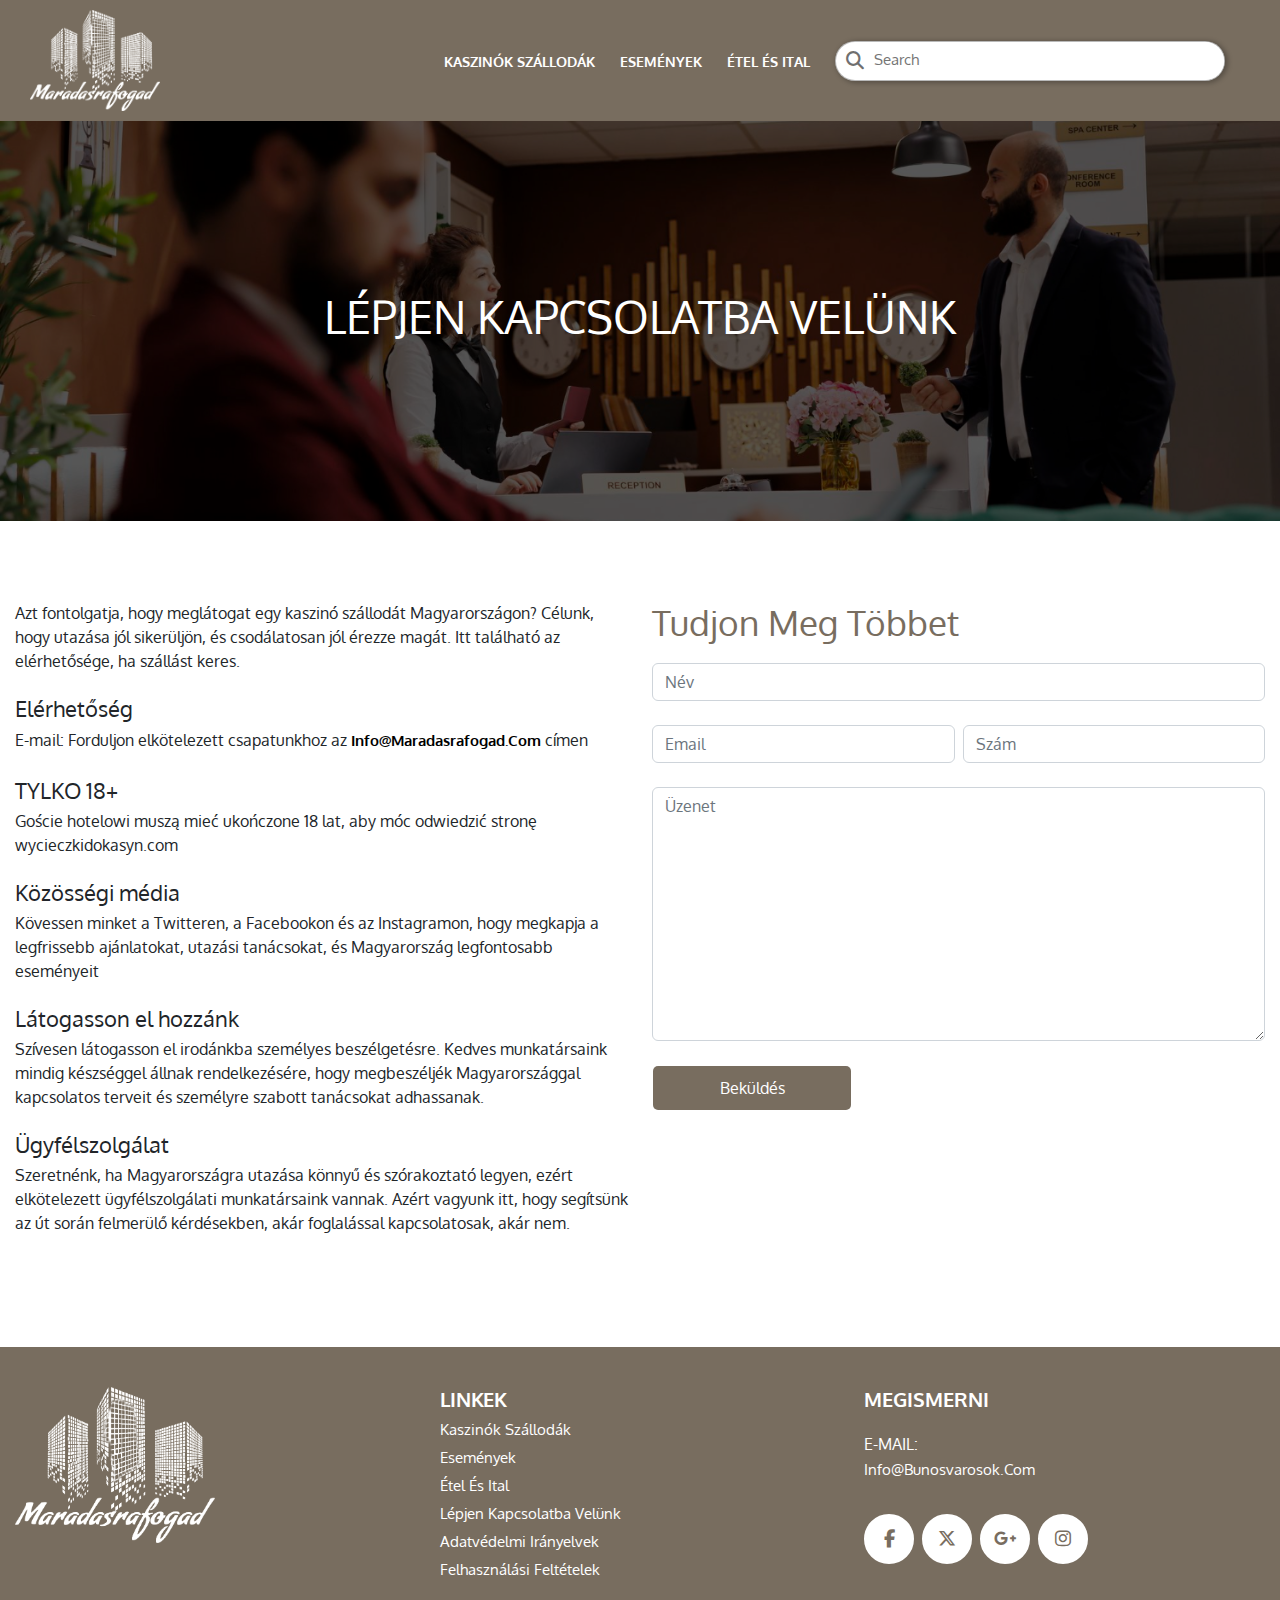
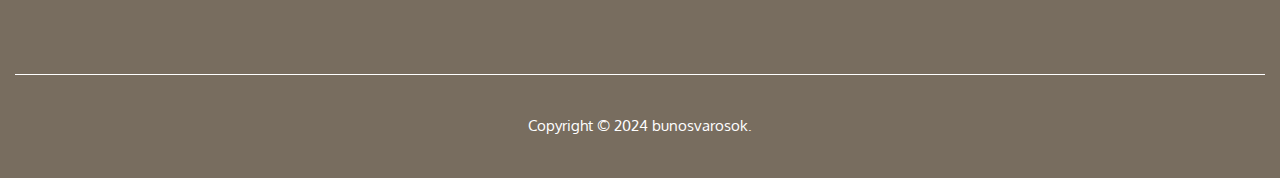
==== commit d98daf9d: "sdsdfd" ====
--- a/contactus.html
+++ b/contactus.html
@@ -136,7 +136,7 @@
                         <h4>LINKEK</h4>
                         <ul>
                             <li>
-                                <a href="hotel.html"> Üdvözlünk a blogon</a>
+                                <a href="hotel.html"> Kaszinók szállodák</a>
                             </li>
                             <li>
                                 <a href="events.html">Események</a>
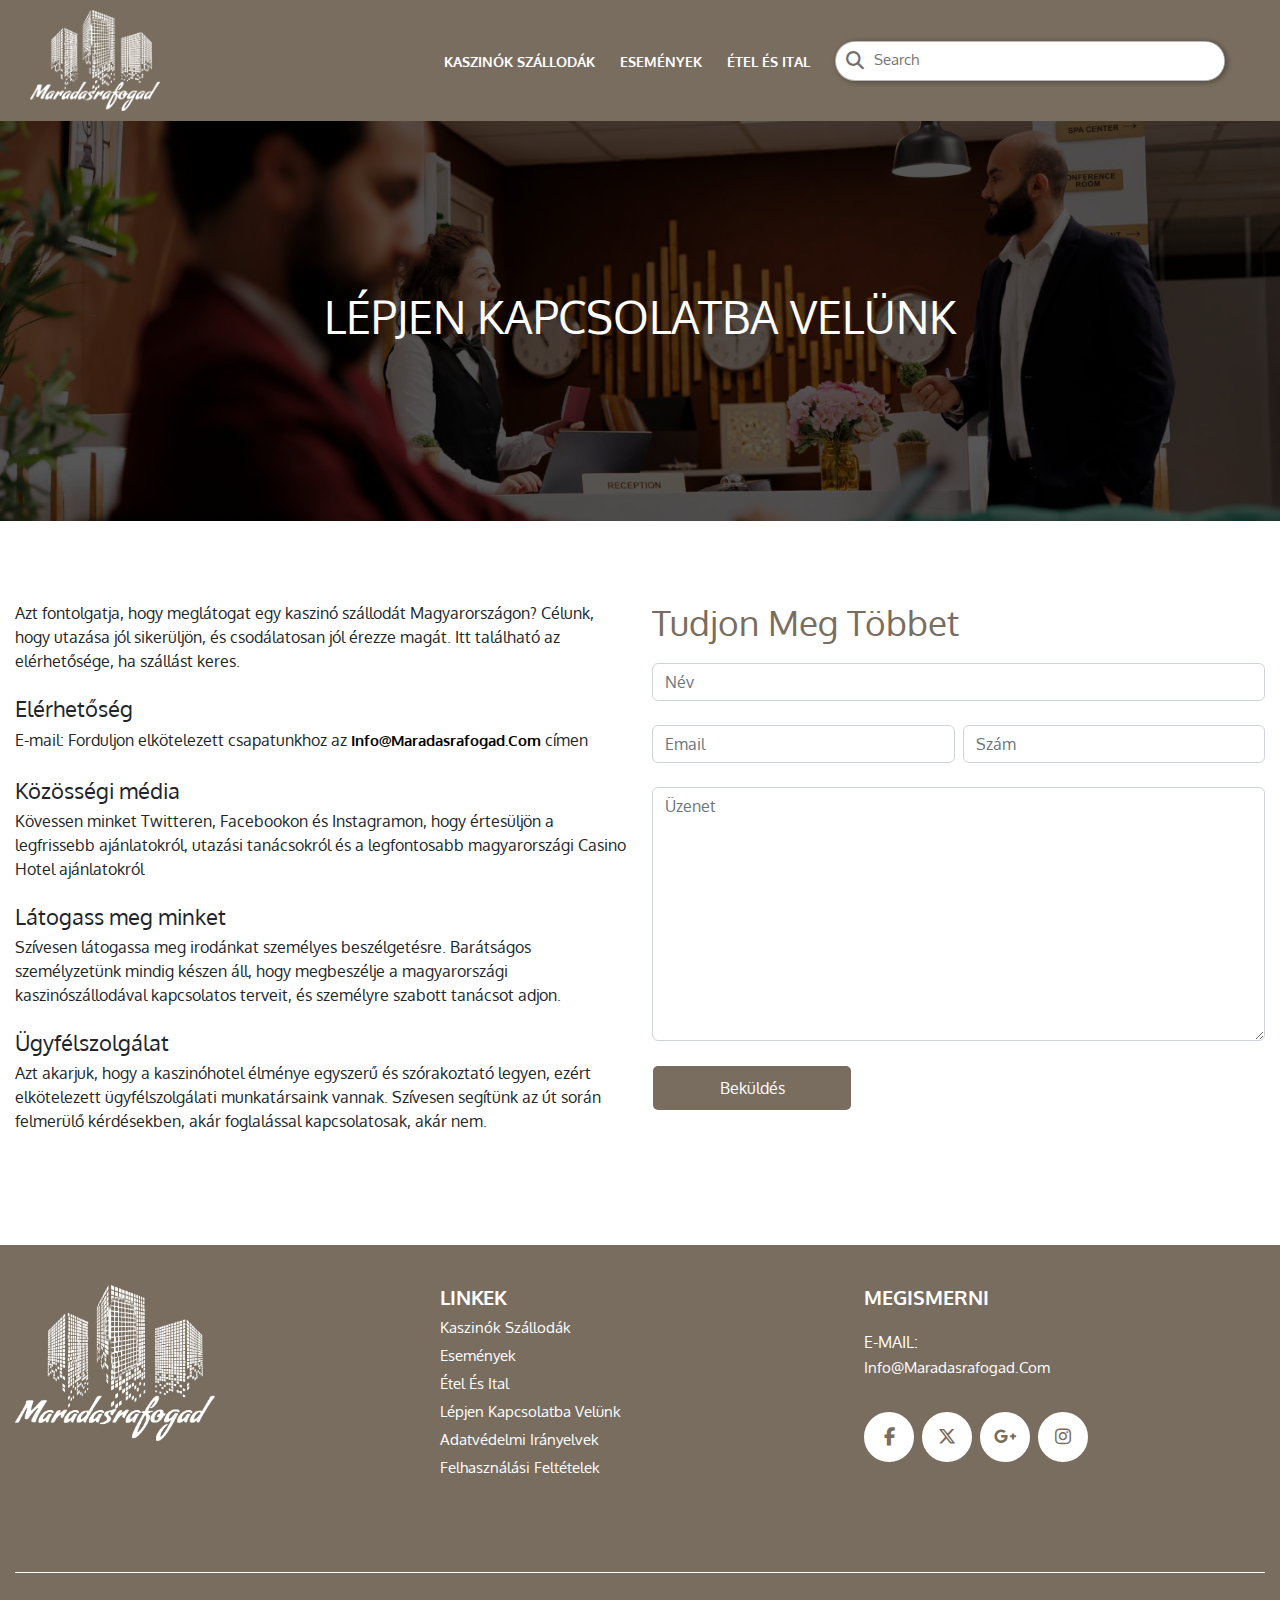
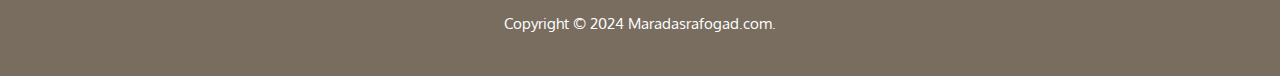
==== commit 6c58f087: "sddd" ====
--- a/contactus.html
+++ b/contactus.html
@@ -69,25 +69,26 @@
                     <p>E-mail: Forduljon elkötelezett csapatunkhoz az<a href="mailto:info@maradasrafogad.com"><b>
                                 info@maradasrafogad.com</b></a>
                         címen</p>
-                    <h3 class="mb-1">TYLKO 18+</h3>
+                    <!-- <h3 class="mb-1">TYLKO 18+</h3>
                     <p class="mb-2">Goście hotelowi muszą mieć ukończone 18 lat, aby móc odwiedzić stronę
-                        wycieczkidokasyn.com</p>
+                        wycieczkidokasyn.com</p> -->
                     <h3 class="mb-1">Közösségi média</h3>
-                    <p class="mb-2">Kövessen minket a Twitteren, a Facebookon és az Instagramon, hogy megkapja a
-                        legfrissebb
-                        ajánlatokat, utazási tanácsokat, és Magyarország legfontosabb eseményeit
-                    </p>
-                    <h3 class="mb-1">Látogasson el hozzánk</h3>
-                    <p class="mb-2">Szívesen látogasson el irodánkba személyes beszélgetésre. Kedves
-                        munkatársaink mindig készséggel állnak rendelkezésére, hogy megbeszéljék Magyarországgal
-                        kapcsolatos terveit és személyre szabott tanácsokat adhassanak.
+                    <p class="mb-2">Kövessen minket Twitteren, Facebookon és Instagramon, hogy értesüljön a legfrissebb
+                        ajánlatokról,
+                        utazási tanácsokról és a legfontosabb magyarországi Casino Hotel ajánlatokról
+                    </p>
+                    <h3 class="mb-1">Látogass meg minket</h3>
+                    <p class="mb-2">Szívesen látogassa meg irodánkat személyes beszélgetésre. Barátságos személyzetünk
+                        mindig
+                        készen áll, hogy megbeszélje a magyarországi kaszinószállodával kapcsolatos terveit, és
+                        személyre
+                        szabott tanácsot adjon.
                     </p>
                     <h3 class="mb-1">Ügyfélszolgálat</h3>
-                    <p class="mb-2">Szeretnénk, ha Magyarországra utazása könnyű és szórakoztató legyen, ezért
-                        elkötelezett ügyfélszolgálati munkatársaink vannak. Azért vagyunk itt, hogy segítsünk az út
-                        során
-                        felmerülő kérdésekben, akár foglalással kapcsolatosak, akár nem.
-
+                    <p class="mb-2">Azt akarjuk, hogy a kaszinóhotel élménye egyszerű és szórakoztató legyen, ezért
+                        elkötelezett
+                        ügyfélszolgálati munkatársaink vannak. Szívesen segítünk az út során felmerülő kérdésekben, akár
+                        foglalással kapcsolatosak, akár nem.
                     </p>
                 </div>
                 <div class="col-lg-6">
@@ -126,8 +127,8 @@
                         </a>
                         <ul>
                             <!-- <li>Ontdek de beste casinohotels van Nederland en geniet van elke seconde van uw leven met
-                                onze diensten.
-                            </li> -->
+                            onze diensten.
+                        </li> -->
                         </ul>
                     </div>
                 </div>
@@ -165,7 +166,7 @@
                             </p>
                             <ul>
                                 <li>
-                                    <a href="mailto:info@bunosvarosok.com">info@bunosvarosok.com</a>
+                                    <a href="mailto:info@maradasrafogad.com"> info@maradasrafogad.com</a>
                                 </li>
                             </ul>
                         </div>
@@ -183,7 +184,7 @@
             </div>
             <div class="row">
                 <div class="col-lg-12 col-sm-12 col-xs-12">
-                    <p class="copyright">Copyright © 2024 <a href="#">bunosvarosok</a>.</p>
+                    <p class="copyright">Copyright © 2024 <a href="#">Maradasrafogad.com</a>.</p>
                 </div>
             </div>
         </div>
